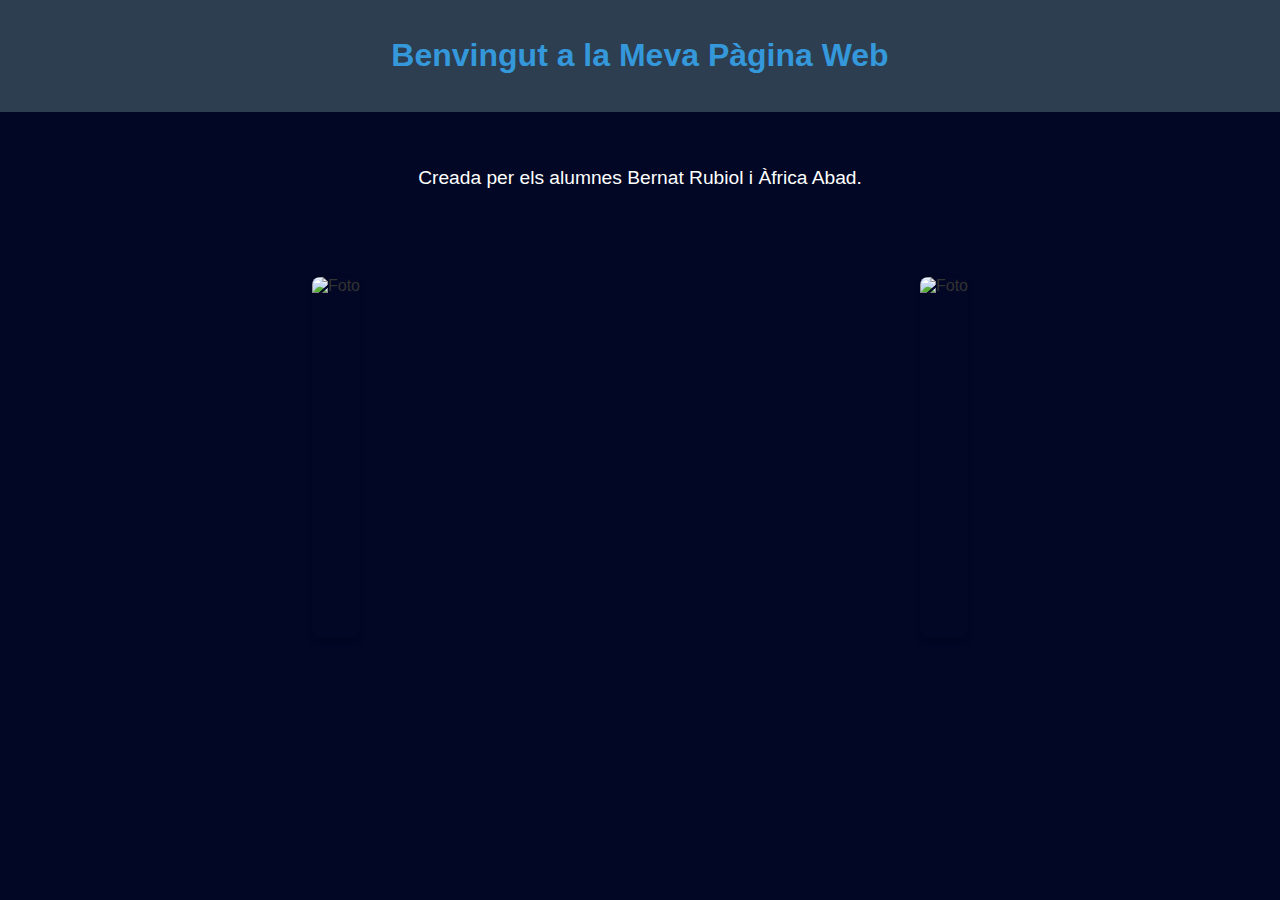
==== data/index.html @ fff84b03 "first commit" ====
<!DOCTYPE html>
<html lang="ca">
<head>
    <meta charset="UTF-8">
    <meta name="viewport" content="width=device-width, initial-scale=1.0">
    <title>La Meva Pàgina Web</title>
    <style>
        body {
            font-family: 'Arial', sans-serif;
            background-color: #010724;
            color: #333;
            margin: 0;
            padding: 0;
            text-align: center;
        }

        header {
            background-color: #2c3e50;
            color: #ecf0f1;
            padding: 1em;
        }

        section {
            display: flex;
            justify-content: space-around;
            align-items: center;
            padding: 2em;
        }

        img {
            height: 40vh;
            max-width: 50vw;
            border-radius: 8px;
            box-shadow: 0 4px 8px rgba(0, 0, 0, 0.1);
        }

        h1 {
            color: #3498db;
        }

        p {
          color: white;
            font-size: 1.2em;
            line-height: 1.6em;
        }
    </style>
</head>
<body>

    <header>
        <h1>Benvingut a la Meva Pàgina Web</h1>
    </header>

    <section>
      <p>Creada per els alumnes Bernat Rubiol i Àfrica Abad.</p>
    </section>
    <section>
      <img src="https://s.yimg.com/ny/api/res/1.2/RAGNZd8yfQuLcv_4PgmvWQ--/YXBwaWQ9aGlnaGxhbmRlcjt3PTY0MDtoPTgxNQ--/https://media.zenfs.com/es/business_insider_m_xico_941/8c95d1526d7016a425e689353805fd27" alt="Foto">
      <img src="https://phantom-elmundo.unidadeditorial.es/053aa2667903bc06b23620cc451f2aac/resize/828/f/jpg/assets/multimedia/imagenes/2019/10/08/15705484708598.jpg" alt="Foto">
    </section>
    
</body>
</html>
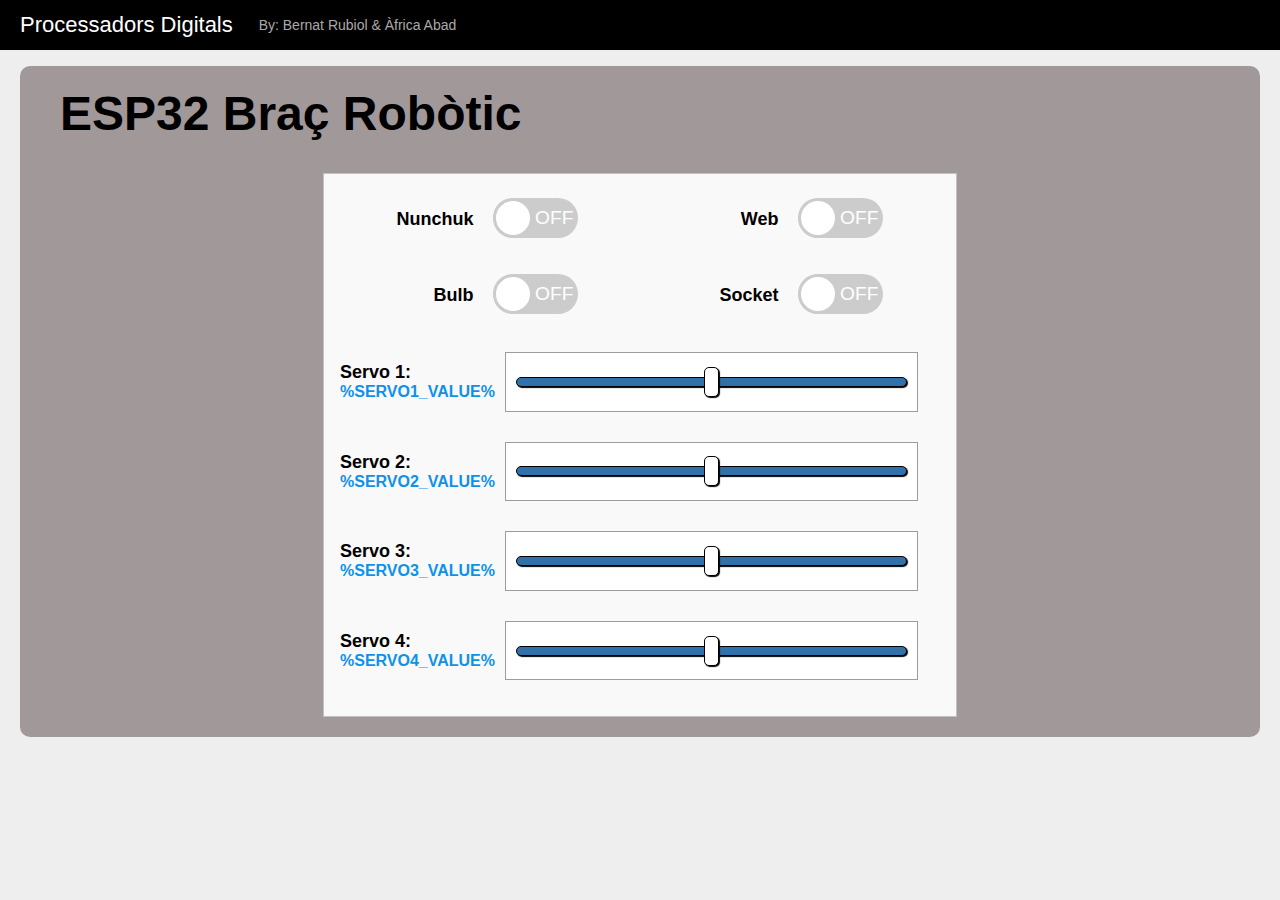
==== commit fe4fcda0: "dia productiu" ====
--- a/data/index.html
+++ b/data/index.html
@@ -1,63 +1,107 @@
 <!DOCTYPE html>
-<html lang="ca">
+<html>
+
 <head>
     <meta charset="UTF-8">
-    <meta name="viewport" content="width=device-width, initial-scale=1.0">
-    <title>La Meva Pàgina Web</title>
-    <style>
-        body {
-            font-family: 'Arial', sans-serif;
-            background-color: #010724;
-            color: #333;
-            margin: 0;
-            padding: 0;
-            text-align: center;
-        }
+    <meta name="viewport" content="width=device-width, initial-scale=1">
 
-        header {
-            background-color: #2c3e50;
-            color: #ecf0f1;
-            padding: 1em;
-        }
+    <title>ESP32 ROBOT ARM</title>
 
-        section {
-            display: flex;
-            justify-content: space-around;
-            align-items: center;
-            padding: 2em;
-        }
+    <link href="css/entireframework.min.css" rel="stylesheet" type="text/css">
+    <link href="css/toggle-switchy.css" rel="stylesheet" type="text/css">
+    <link href="css/custom.css" rel="stylesheet" type="text/css">
 
-        img {
-            height: 40vh;
-            max-width: 50vw;
-            border-radius: 8px;
-            box-shadow: 0 4px 8px rgba(0, 0, 0, 0.1);
-        }
+</head>
 
-        h1 {
-            color: #3498db;
-        }
+<body>
+    <nav class="nav" tabindex="-1" onclick="this.focus()">
+        <div class="container">
+            <a class="pagename current" href="#">Processadors Digitals</a>
+            <a href="#">By: Bernat Rubiol & Àfrica Abad</a>
+        </div>
+    </nav>
+    <button class="btn-close btn btn-sm">×</button>
+    <div class="container">
+        <div class="hero">
+            <div class="container">
+                <h1>ESP32 Braç Robòtic</h1>
+                <form class="form1" action="">
+                    <label for="nunchuk" class="labels">Nunchuk</label>
+                    <div class="load-content">
+                        <label class="toggle-switchy" for="nunchuk-button" data-size="xl" data-style="rounded">
+                            <input type="checkbox" name="nunchuk-button" id="nunchuk-button" %NUNCHUK_BUTTON_STATUS%>
+                            <span class="toggle">
+                                <span class="switch"></span>
+                            </span>
+                        </label>
+                    </div>
+                    <label for="tube" class="labels">Web</label>
+                    <div class="load-content">
+                        <label class="toggle-switchy" for="tube" data-size="xl" data-style="rounded">
+                            <input type="checkbox" name="tube" id="tube" %TUBE_TEMPLATE_STATUS%>
+                            <span class="toggle">
+                                <span class="switch"></span>
+                            </span>
+                        </label>
+                    </div>
+                    <label for="bulb" class="labels">Bulb</label>
+                    <div class="load-content">
+                        <label class="toggle-switchy" for="bulb" data-size="xl" data-style="rounded">
+                            <input type="checkbox" name="bulb" id="bulb" %BULB_TEMPLATE_STATUS%>
+                            <span class="toggle">
+                                <span class="switch"></span>
+                            </span>
+                        </label>
+                    </div>
+                    <label for="socket" class="labels">Socket</label>
+                    <div class="load-content">
+                        <label class="toggle-switchy" for="socket" data-size="xl" data-style="rounded">
+                            <input type="checkbox" name="socket" id="socket" %SOCKET_TEMPLATE_STATUS%>
+                            <span class="toggle">
+                                <span class="switch"></span>
+                            </span>
 
-        p {
-          color: white;
-            font-size: 1.2em;
-            line-height: 1.6em;
-        }
-    </style>
-</head>
-<body>
+                        </label>
+                    </div>
+                    <div class="slider-content">
+                        <div class="slider-content-text">
+                            <label for="servo1" class="simple-labels">Servo 1:</label>
+                            <span class="slider_value" id="servo1-value">%SERVO1_VALUE%</span>
+                        </div>
+                        <div class="slider-content-input">
+                            <input type="range" id="servo1-slider" min="0" max="180" value="%SLIDER_VALUE_1%">
+                        </div>
+                        <div class="slider-content-text">
+                            <label for="servo2" class="simple-labels">Servo 2:</label>
+                            <span class="slider_value" id="servo2-value">%SERVO2_VALUE%</span>
+                        </div>
+                        <div class="slider-content-input">
+                            <input type="range" id="servo2-slider" min="0" max="180" value="%SLIDER_VALUE_2%">
+                        </div>
+                        <div class="slider-content-text">
+                            <label for="servo3" class="simple-labels">Servo 3:</label>
+                            <span class="slider_value" id="servo3-value">%SERVO3_VALUE%</span>
+                        </div>
+                        <div class="slider-content-input">
+                            <input type="range" id="servo3-slider" min="0" max="180" value="%SLIDER_VALUE_3%">
+                        </div>
+                        <div class="slider-content-text">
+                            <label for="servo4" class="simple-labels">Servo 4:</label>
+                            <span class="slider_value" id="servo4-value">%SERVO4_VALUE%</span>
+                        </div>
+                        <div class="slider-content-input">
+                            <input type="range" id="servo4-slider" min="0" max="180" value="%SLIDER_VALUE_4%">
+                        </div>
+                    </div>
 
-    <header>
-        <h1>Benvingut a la Meva Pàgina Web</h1>
-    </header>
+                </form>
+            </div>
 
-    <section>
-      <p>Creada per els alumnes Bernat Rubiol i Àfrica Abad.</p>
-    </section>
-    <section>
-      <img src="https://s.yimg.com/ny/api/res/1.2/RAGNZd8yfQuLcv_4PgmvWQ--/YXBwaWQ9aGlnaGxhbmRlcjt3PTY0MDtoPTgxNQ--/https://media.zenfs.com/es/business_insider_m_xico_941/8c95d1526d7016a425e689353805fd27" alt="Foto">
-      <img src="https://phantom-elmundo.unidadeditorial.es/053aa2667903bc06b23620cc451f2aac/resize/828/f/jpg/assets/multimedia/imagenes/2019/10/08/15705484708598.jpg" alt="Foto">
-    </section>
-    
+
+
+            <script src="js/custom.js"></script>
+        </div>
+    </div>
 </body>
-</html>
+
+</html>--- a/data/css/entireframework.min.css
+++ b/data/css/entireframework.min.css
@@ -0,0 +1,301 @@
+/* Copyright 2014 Owen Versteeg; MIT licensed */
+body,
+textarea,
+input,
+select {
+    background: 0;
+    border-radius: 0;
+    font: 16px sans-serif;
+    margin: 0
+}
+
+.smooth {
+    transition: all .2s
+}
+
+.btn,
+.nav a {
+    text-decoration: none
+}
+
+.container {
+    margin: 0 20px;
+    width: auto
+}
+
+label>* {
+    display: inline
+}
+
+form>* {
+    display: block;
+    margin-bottom: 10px
+}
+
+.btn {
+    background: #999;
+    border-radius: 6px;
+    border: 0;
+    color: #fff;
+    cursor: pointer;
+    display: inline-block;
+    margin: 2px 0;
+    padding: 12px 30px 14px
+}
+
+.btn:hover {
+    background: #888
+}
+
+.btn:active,
+.btn:focus {
+    background: #777
+}
+
+.btn-a {
+    background: #0ae
+}
+
+.btn-a:hover {
+    background: #09d
+}
+
+.btn-a:active,
+.btn-a:focus {
+    background: #08b
+}
+
+.btn-b {
+    background: #3c5
+}
+
+.btn-b:hover {
+    background: #2b4
+}
+
+.btn-b:active,
+.btn-b:focus {
+    background: #2a4
+}
+
+.btn-c {
+    background: #d33
+}
+
+.btn-c:hover {
+    background: #c22
+}
+
+.btn-c:active,
+.btn-c:focus {
+    background: #b22
+}
+
+.btn-sm {
+    border-radius: 4px;
+    padding: 10px 14px 11px
+}
+
+.row {
+    margin: 1% 0;
+    overflow: auto
+}
+
+.col {
+    float: left
+}
+
+.table,
+.c12 {
+    width: 100%
+}
+
+.c11 {
+    width: 91.66%
+}
+
+.c10 {
+    width: 83.33%
+}
+
+.c9 {
+    width: 75%
+}
+
+.c8 {
+    width: 66.66%
+}
+
+.c7 {
+    width: 58.33%
+}
+
+.c6 {
+    width: 50%
+}
+
+.c5 {
+    width: 41.66%
+}
+
+.c4 {
+    width: 33.33%
+}
+
+.c3 {
+    width: 25%
+}
+
+.c2 {
+    width: 16.66%
+}
+
+.c1 {
+    width: 8.33%
+}
+
+h1 {
+    font-size: 3em
+}
+
+.btn,
+h2 {
+    font-size: 2em
+}
+
+.ico {
+    font: 33px Arial Unicode MS, Lucida Sans Unicode
+}
+
+.addon,
+.btn-sm,
+.nav,
+textarea,
+input,
+select {
+    outline: 0;
+    font-size: 14px
+}
+
+textarea,
+input,
+select {
+    padding: 8px;
+    border: 1px solid #ccc
+}
+
+textarea:focus,
+input:focus,
+select:focus {
+    border-color: #5ab
+}
+
+textarea,
+input[type=text] {
+    -webkit-appearance: none;
+    width: 13em
+}
+
+.addon {
+    padding: 8px 12px;
+    box-shadow: 0 0 0 1px #ccc
+}
+
+.nav,
+.nav .current,
+.nav a:hover {
+    background: #000;
+    color: #fff
+}
+
+.nav {
+    height: 24px;
+    padding: 11px 0 15px
+}
+
+.nav a {
+    color: #aaa;
+    padding-right: 1em;
+    position: relative;
+    top: -1px
+}
+
+.nav .pagename {
+    font-size: 22px;
+    top: 1px
+}
+
+.btn.btn-close {
+    background: #000;
+    float: right;
+    font-size: 25px;
+    margin: -54px 7px;
+    display: none
+}
+
+@media(min-width:1310px) {
+    .container {
+        margin: auto;
+        width: 1270px
+    }
+}
+
+@media(max-width:870px) {
+    .row .col {
+        width: 100%
+    }
+}
+
+@media(max-width:500px) {
+    .btn.btn-close {
+        display: block
+    }
+
+    .nav {
+        overflow: hidden
+    }
+
+    .pagename {
+        margin-top: -11px
+    }
+
+    .nav:active,
+    .nav:focus {
+        height: auto
+    }
+
+    .nav div:before {
+        background: #000;
+        border-bottom: 10px double;
+        border-top: 3px solid;
+        content: '';
+        float: right;
+        height: 4px;
+        position: relative;
+        right: 3px;
+        top: 14px;
+        width: 20px
+    }
+
+    .nav a {
+        padding: .5em 0;
+        display: block;
+        width: 50%
+    }
+}
+
+.table th,
+.table td {
+    padding: .5em;
+    text-align: left
+}
+
+.table tbody>:nth-child(2n-1) {
+    background: #ddd
+}
+
+.msg {
+    padding: 1.5em;
+    background: #def;
+    border-left: 5px solid #59d
+}--- a/data/css/toggle-switchy.css
+++ b/data/css/toggle-switchy.css
@@ -0,0 +1,147 @@
+/*
+Project:	Toggle Switchy
+Version:	1.14
+Updated:	8/20/2020
+Author:		Adam Culpepper | @adamculpepper
+Website:	https://toggleswitchy.com
+Docs:		https://github.com/adamculpepper/toggle-switchy
+Issues:		https://github.com/adamculpepper/toggle-switchy/issues
+Releases:	https://github.com/adamculpepper/toggle-switchy/releases
+*/
+
+/* Customizable styles */
+
+/* Colors: Default (blue) */
+.toggle-switchy {color:#fff;}
+.toggle-switchy > input + .toggle:before {content:'ON';}
+.toggle-switchy > input + .toggle:after {content:'OFF';}
+.toggle-switchy > input + .toggle > .switch {background:#fff;}
+.toggle-switchy > input + .toggle + .label {color:#000;}
+.toggle-switchy > input:checked + .toggle {background:#3498db;}
+.toggle-switchy > input:not(:checked) + .toggle {background:#ccc;}
+.toggle-switchy > input:checked + .toggle > .switch {border:3px solid #3498db;}
+.toggle-switchy > input:not(:checked) + .toggle > .switch {border:3px solid #ccc;}
+.toggle-switchy > input:focus + .toggle,
+.toggle-switchy > input:active + .toggle {box-shadow:0 0 5px 3px rgba(0, 119, 200, 0.50);}
+
+/* Rounded switch corners */
+.toggle-switchy > input + .toggle {border-radius:4px;}
+.toggle-switchy > input + .toggle .switch {border-radius:6px;}
+
+/* //////////////////////////
+CORE STYLES BELOW - NO TOUCHY
+////////////////////////// */
+.toggle-switchy {display:inline-flex; align-items:center; user-select:none; position:relative; vertical-align:middle; margin-bottom:0;}
+.toggle-switchy:hover {cursor:pointer;}
+.toggle-switchy > input {position:absolute; opacity:0;}
+.toggle-switchy > input + .toggle {align-items:center; position:relative;}
+.toggle-switchy > input + .toggle {overflow:hidden; position:relative; flex-shrink:0;}
+.toggle-switchy > input[disabled] + .toggle {opacity:0.5;}
+.toggle-switchy > input[disabled] + .toggle:hover {cursor:not-allowed;}
+.toggle-switchy > input + .toggle {width:100%; height:100%; margin:0; cursor:pointer;}
+.toggle-switchy > input + .toggle > .switch {display:block; height:100%; position:absolute; right:0; z-index:3; box-sizing:border-box;}
+
+/* Labels */
+.toggle-switchy > input + .toggle:before,
+.toggle-switchy > input + .toggle:after {display:flex; align-items:center; position:absolute; z-index:2; height:100%;}
+.toggle-switchy > input + .toggle:before {right:55%;}
+.toggle-switchy > input + .toggle:after {left:50%;}
+.toggle-switchy > input + .toggle + .label {margin-left:10px;}
+.toggle-switchy[data-label='left'] > input + .toggle {order:2;}
+.toggle-switchy[data-label='left'] > input + .toggle + .label {order:1; margin-left:0; margin-right:10px;}
+
+/* Show / Hide */
+.toggle-switchy > input + .toggle:before {opacity:0;}
+.toggle-switchy > input:checked + .toggle:before {opacity:1;}
+.toggle-switchy > input:checked + .toggle:after {opacity:0;}
+
+/* Transitions */
+.toggle-switchy > input + .toggle {transition:background 200ms linear, box-shadow 200ms linear;}
+.toggle-switchy > input + .toggle:before,
+.toggle-switchy > input + .toggle:after {transition:all 200ms linear;}
+.toggle-switchy > input + .toggle > .switch {transition:right 200ms linear, border-color 200ms linear;}
+/* //////////////////////////
+CORE STYLES ABOVE - NO TOUCHY
+////////////////////////// */
+
+/* Size: Extra Large */
+.toggle-switchy[data-size='xl'] > input + .toggle							{width:85px; height:40px;}
+.toggle-switchy[data-size='xl'] > input + .toggle > .switch					{width:40px;}
+.toggle-switchy[data-size='xl'] > input + .toggle:before,
+.toggle-switchy[data-size='xl'] > input + .toggle:after						{font-size:1.2rem;}
+.toggle-switchy[data-size='xl'] > input:not(:checked) + .toggle > .switch	{right:calc(100% - 40px);}
+
+/* Size: Large */
+.toggle-switchy[data-size='lg'] > input + .toggle							{width:75px; height:35px;}
+.toggle-switchy[data-size='lg'] > input + .toggle > .switch					{width:35px;}
+.toggle-switchy[data-size='lg'] > input + .toggle:before,
+.toggle-switchy[data-size='lg'] > input + .toggle:after						{font-size:1rem;}
+.toggle-switchy[data-size='lg'] > input:not(:checked) + .toggle > .switch	{right:calc(100% - 35px);}
+
+/* Size: Default (Medium) */
+.toggle-switchy > input + .toggle											{width:65px; height:30px;}
+.toggle-switchy > input + .toggle	> .switch								{width:30px;}
+.toggle-switchy > input + .toggle:before,
+.toggle-switchy > input + .toggle:after										{font-size:0.8rem;}
+.toggle-switchy > input:not(:checked) + .toggle > .switch					{right:calc(100% - 30px);}
+
+/* Size: Small */
+.toggle-switchy[data-size='sm'] > input + .toggle							{width:55px; height:25px;}
+.toggle-switchy[data-size='sm'] > input + .toggle > .switch					{width:25px;}
+.toggle-switchy[data-size='sm'] > input + .toggle:before,
+.toggle-switchy[data-size='sm'] > input + .toggle:after						{font-size:0.7rem;}
+.toggle-switchy[data-size='sm'] > input:not(:checked) + .toggle > .switch	{right:calc(100% - 25px);}
+
+/* Size: Extra Small */
+.toggle-switchy[data-size='xs'] > input + .toggle							{width:45px; height:20px;}
+.toggle-switchy[data-size='xs'] > input + .toggle > .switch					{width:20px;}
+.toggle-switchy[data-size='xs'] > input + .toggle:before,
+.toggle-switchy[data-size='xs'] > input + .toggle:after						{font-size:0.5rem;}
+.toggle-switchy[data-size='xs'] > input:not(:checked) + .toggle > .switch	{right:calc(100% - 20px);}
+
+/* Style: Rounded */
+.toggle-switchy[data-style='rounded'] > input + .toggle,
+.toggle-switchy[data-style='rounded'] > input + .toggle > .switch			{border-radius:50px;}
+.toggle-switchy[data-style='rounded'] > input + .toggle:before				{right:50%;}
+.toggle-switchy[data-style='rounded'] > input + .toggle:after				{left:50%;}
+
+/* Style: Square */
+.toggle-switchy[data-style='square'] > input + .toggle						{border-radius:0;}
+.toggle-switchy[data-style='square'] > input + .toggle .switch				{border-radius:0;}
+
+/* Text: Off */
+.toggle-switchy[data-text='false'] > input + .toggle:before,
+.toggle-switchy[data-text='false'] > input + .toggle:after					{content:'';}
+.toggle-switchy[data-text='false'][data-size='xl'] > input + .toggle		{width:80px;}
+.toggle-switchy[data-text='false'][data-size='lg'] > input + .toggle		{width:70px;}
+.toggle-switchy[data-text='false'] > input + .toggle						{width:60px;}
+.toggle-switchy[data-text='false'][data-size='sm'] > input + .toggle		{width:50px;}
+.toggle-switchy[data-text='false'][data-size='xs'] > input + .toggle		{width:40px;}
+
+/* Color: Red */
+.toggle-switchy[data-color='red'] > input:checked + .toggle					{background:#e74c3c;}
+.toggle-switchy[data-color='red'] > input:checked + .toggle > .switch		{border-color:#e74c3c;}
+
+/* Color: Orange */
+.toggle-switchy[data-color='orange'] > input:checked + .toggle				{background:#e67e22;}
+.toggle-switchy[data-color='orange'] > input:checked + .toggle > .switch	{border-color:#e67e22;}
+ 
+ /* Color: Yellow */
+.toggle-switchy[data-color='yellow'] > input:checked + .toggle				{background:#f1c40f;}
+.toggle-switchy[data-color='yellow'] > input:checked + .toggle > .switch	{border-color:#f1c40f;}
+
+/* Color: Green */
+.toggle-switchy[data-color='green'] > input:checked + .toggle				{background:#2ecc71;}
+.toggle-switchy[data-color='green'] > input:checked + .toggle > .switch		{border-color:#2ecc71;}
+
+/* Color: Blue */
+.toggle-switchy[data-color='blue'] > input:checked + .toggle				{background:#3498db;}
+.toggle-switchy[data-color='blue'] > input:checked + .toggle > .switch		{border-color:#3498db;}
+
+/* Color: Purple */
+.toggle-switchy[data-color='purple'] > input:checked + .toggle				{background:#9b59b6;}
+.toggle-switchy[data-color='purple'] > input:checked + .toggle > .switch	{border-color:#9b59b6;}
+
+/* Color: Gray */
+.toggle-switchy[data-color='gray'] > input:checked + .toggle				{background:#555;}
+.toggle-switchy[data-color='gray'] > input:checked + .toggle > .switch		{border-color:#555;}
--- a/data/css/custom.css
+++ b/data/css/custom.css
@@ -0,0 +1,248 @@
+* {
+  padding: 0px;
+  margin: 0px;
+  /* box-sizing: border-box; */
+}
+
+body {
+  background: #eee;
+}
+
+.hero {
+  background: #a19999;
+  padding: 20px;
+  border-radius: 10px;
+  margin-top: 1em;
+}
+
+.hero h1 {
+  margin-top: 0;
+  margin-bottom: 0.3em;
+}
+
+.c4 {
+  padding: 10px;
+  box-sizing: border-box;
+}
+
+.c4 h3 {
+  margin-top: 0;
+}
+
+.c4 a {
+  margin-top: 10px;
+  display: inline-block;
+}
+
+/******
+For Grid
+*********/
+form {
+  display: grid;
+  padding: 1em;
+  background: #f9f9f9;
+  border: 1px solid #c1c1c1;
+  margin: 2rem auto 0 auto;
+  max-width: 600px;
+  padding: 1em;
+}
+
+form input {
+  background: #fff;
+  border: 1px solid #9c9c9c;
+}
+
+form button {
+  background: lightgrey;
+  padding: 0.7em;
+  width: 100%;
+  border: 0;
+}
+
+form button:hover {
+  background: gold;
+}
+
+label {
+  padding: 0.5em 0.5em 0.5em 0;
+}
+
+input {
+  padding: 0.7em;
+  margin-bottom: 0.5rem;
+}
+
+input:focus {
+  outline: 3px solid gold;
+}
+
+/* @media (min-width: 400px) { */
+form {
+  grid-template-columns: 1fr 1fr 1fr 1fr;
+  grid-gap: 10px;
+}
+
+label {
+  text-align: right;
+  /*grid-column: 1 / 2;*/
+}
+
+input,
+button {
+  /*grid-column: 2 / 3;*/
+}
+
+.load-content {
+  /*grid-column: 2 / 3;*/
+}
+
+.slider-content {
+  grid-column: 1 / -1;
+  display: grid;
+  grid-template-columns: 1fr 3fr;
+  grid-gap: 10px;
+  align-items: center;
+}
+
+.labels {
+  margin-top: 10px;
+  font-weight: bold;
+  font-size: 18px;
+}
+
+.simple-labels {
+  font-weight: bold;
+  font-size: 18px;
+}
+
+/* .dim-elements{
+      display: grid;
+      grid-template-columns: 1fr 1fr;
+      grid-gap: 20px;
+    } */
+.slider-content-input {
+  width: 90%;
+}
+
+.slider_value {
+  font-weight: bold;
+  color: #0e91e9;
+}
+
+.center {
+  text-align: center;
+}
+
+.slider-content-text {
+  grid-column: 1 / 2;
+  /* El text ocuparà el primer terç */
+}
+
+.slider-content-input {
+  grid-column: 2 / 4;
+  /* El slider ocuparà els dos terços seguents */
+}
+
+/****For Range Slider Styling**************/
+/* Credit goes to :: https://www.cssportal.com/style-input-range/ */
+input[type=range] {
+  height: 38px;
+  -webkit-appearance: none;
+  margin: 10px 0;
+  width: 100%;
+}
+
+input[type=range]:focus {
+  outline: none;
+}
+
+input[type=range]::-webkit-slider-runnable-track {
+  width: 100%;
+  height: 10px;
+  cursor: pointer;
+  animate: 0.2s;
+  box-shadow: 1px 1px 1px #000000;
+  background: #3071A9;
+  border-radius: 5px;
+  border: 1px solid #000000;
+}
+
+input[type=range]::-webkit-slider-thumb {
+  box-shadow: 1px 1px 1px #000000;
+  border: 1px solid #000000;
+  height: 30px;
+  width: 15px;
+  border-radius: 5px;
+  background: #FFFFFF;
+  cursor: pointer;
+  -webkit-appearance: none;
+  margin-top: -11px;
+}
+
+input[type=range]:focus::-webkit-slider-runnable-track {
+  background: #3071A9;
+}
+
+input[type=range]::-moz-range-track {
+  width: 100%;
+  height: 10px;
+  cursor: pointer;
+  animate: 0.2s;
+  box-shadow: 1px 1px 1px #000000;
+  background: #3071A9;
+  border-radius: 5px;
+  border: 1px solid #000000;
+}
+
+input[type=range]::-moz-range-thumb {
+  box-shadow: 1px 1px 1px #000000;
+  border: 1px solid #000000;
+  height: 30px;
+  width: 15px;
+  border-radius: 5px;
+  background: #FFFFFF;
+  cursor: pointer;
+}
+
+input[type=range]::-ms-track {
+  width: 100%;
+  height: 10px;
+  cursor: pointer;
+  animate: 0.2s;
+  background: transparent;
+  border-color: transparent;
+  color: transparent;
+}
+
+input[type=range]::-ms-fill-lower {
+  background: #3071A9;
+  border: 1px solid #000000;
+  border-radius: 10px;
+  box-shadow: 1px 1px 1px #000000;
+}
+
+input[type=range]::-ms-fill-upper {
+  background: #3071A9;
+  border: 1px solid #000000;
+  border-radius: 10px;
+  box-shadow: 1px 1px 1px #000000;
+}
+
+input[type=range]::-ms-thumb {
+  margin-top: 1px;
+  box-shadow: 1px 1px 1px #000000;
+  border: 1px solid #000000;
+  height: 30px;
+  width: 15px;
+  border-radius: 5px;
+  background: #FFFFFF;
+  cursor: pointer;
+}
+
+input[type=range]:focus::-ms-fill-lower {
+  background: #3071A9;
+}
+
+input[type=range]:focus::-ms-fill-upper {
+  background: #3071A9;
+}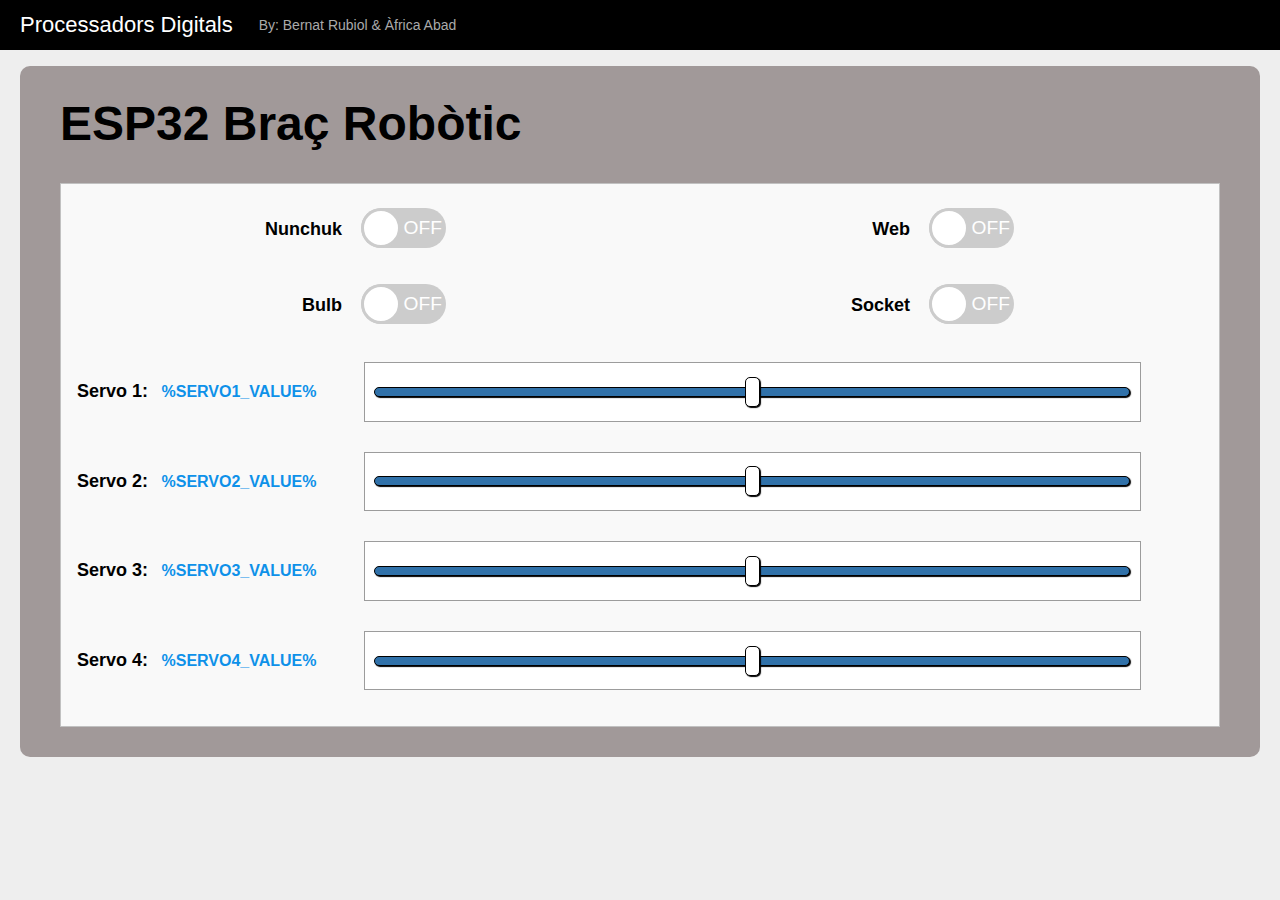
==== commit 96916e2c: "canvi web" ====
--- a/data/index.html
+++ b/data/index.html
@@ -23,7 +23,7 @@
     <button class="btn-close btn btn-sm">×</button>
     <div class="container">
         <div class="hero">
-            <div class="container">
+            <div class="container2">
                 <h1>ESP32 Braç Robòtic</h1>
                 <form class="form1" action="">
                     <label for="nunchuk" class="labels">Nunchuk</label>
--- a/data/css/entireframework.min.css
+++ b/data/css/entireframework.min.css
@@ -23,8 +23,17 @@
     width: auto
 }
 
+.container2{
+    margin: 10px 20px;
+    width: auto
+}
+
 label>* {
     display: inline
+}
+
+.form1{
+    max-width: 1200px;
 }
 
 form>* {
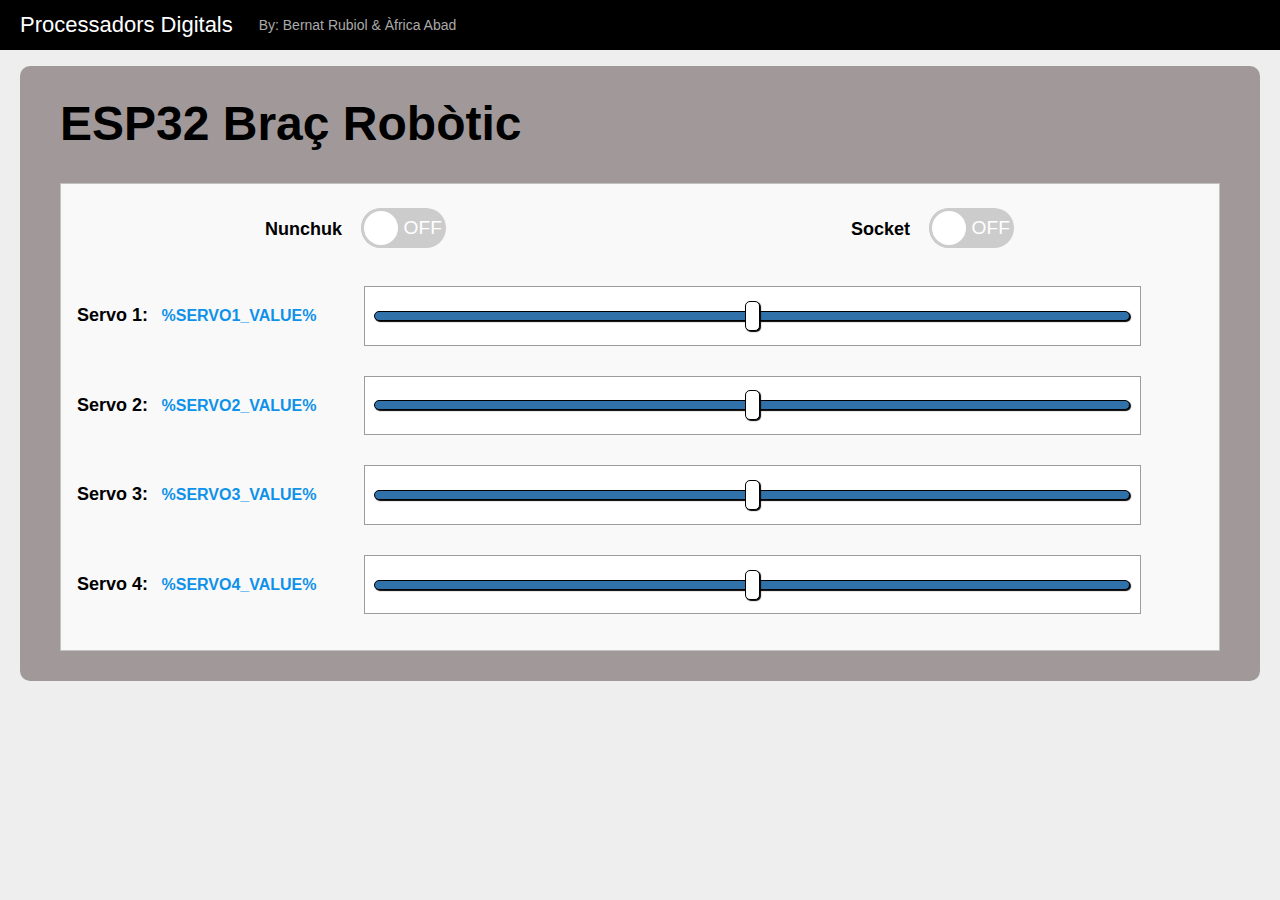
==== commit ea252214: "Merge branch 'main' of https://github.com/rubiolbernat/Abad_Rubiol_Projecte_PD" ====
--- a/data/index.html
+++ b/data/index.html
@@ -30,24 +30,6 @@
                     <div class="load-content">
                         <label class="toggle-switchy" for="nunchuk-button" data-size="xl" data-style="rounded">
                             <input type="checkbox" name="nunchuk-button" id="nunchuk-button" %NUNCHUK_BUTTON_STATUS%>
-                            <span class="toggle">
-                                <span class="switch"></span>
-                            </span>
-                        </label>
-                    </div>
-                    <label for="tube" class="labels">Web</label>
-                    <div class="load-content">
-                        <label class="toggle-switchy" for="tube" data-size="xl" data-style="rounded">
-                            <input type="checkbox" name="tube" id="tube" %TUBE_TEMPLATE_STATUS%>
-                            <span class="toggle">
-                                <span class="switch"></span>
-                            </span>
-                        </label>
-                    </div>
-                    <label for="bulb" class="labels">Bulb</label>
-                    <div class="load-content">
-                        <label class="toggle-switchy" for="bulb" data-size="xl" data-style="rounded">
-                            <input type="checkbox" name="bulb" id="bulb" %BULB_TEMPLATE_STATUS%>
                             <span class="toggle">
                                 <span class="switch"></span>
                             </span>
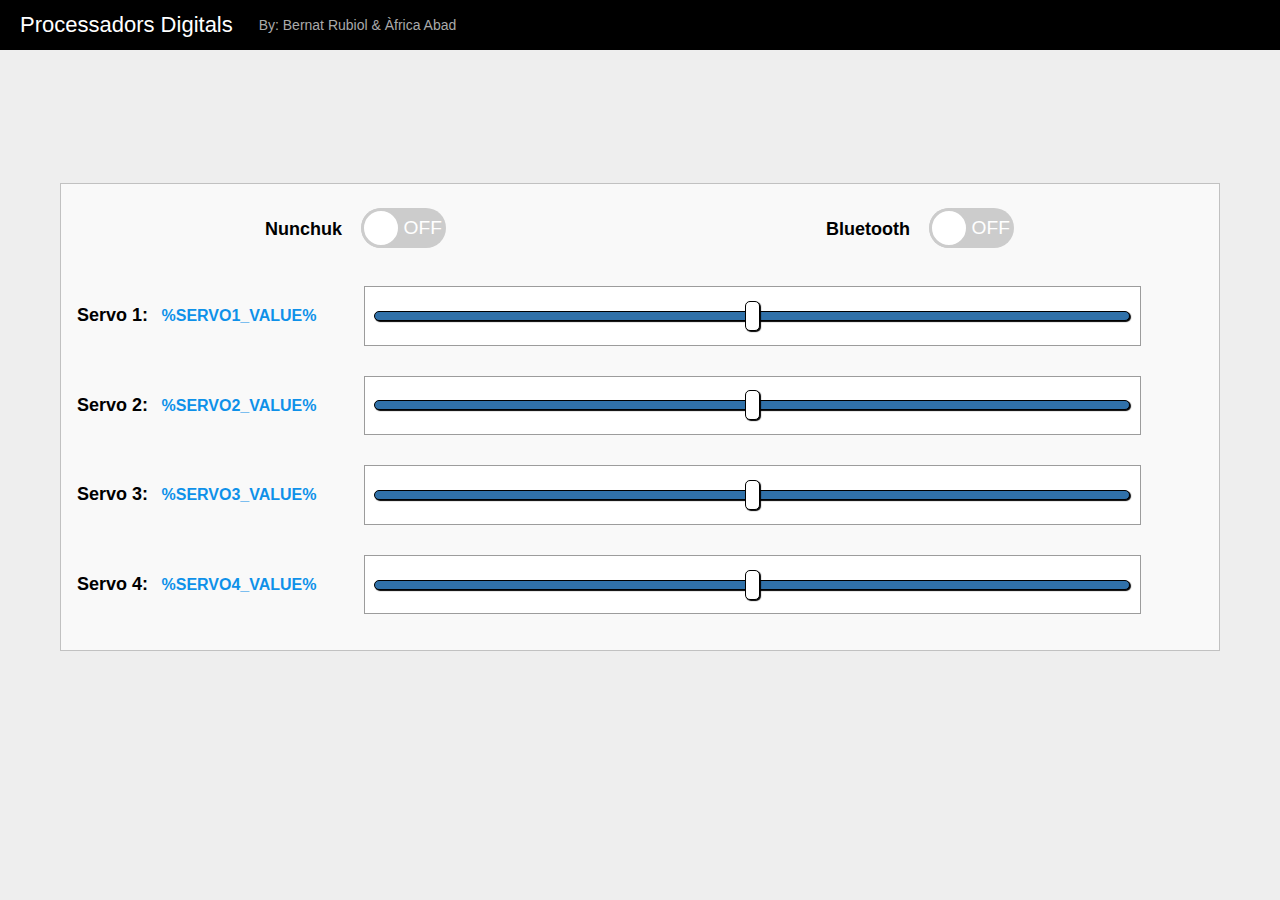
==== commit 1dce95d1: "canvis web + bluetooth" ====
--- a/data/index.html
+++ b/data/index.html
@@ -29,20 +29,19 @@
                     <label for="nunchuk" class="labels">Nunchuk</label>
                     <div class="load-content">
                         <label class="toggle-switchy" for="nunchuk-button" data-size="xl" data-style="rounded">
-                            <input type="checkbox" name="nunchuk-button" id="nunchuk-button" %NUNCHUK_BUTTON_STATUS%>
+                            <input type="checkbox" name="nunchuk-button" id="nunchuk-button">
                             <span class="toggle">
                                 <span class="switch"></span>
                             </span>
                         </label>
                     </div>
-                    <label for="socket" class="labels">Socket</label>
+                    <label for="socket" class="labels">Bluetooth</label>
                     <div class="load-content">
                         <label class="toggle-switchy" for="socket" data-size="xl" data-style="rounded">
-                            <input type="checkbox" name="socket" id="socket" %SOCKET_TEMPLATE_STATUS%>
+                            <input type="checkbox" name="socket" id="socket">
                             <span class="toggle">
                                 <span class="switch"></span>
                             </span>
-
                         </label>
                     </div>
                     <div class="slider-content">
@@ -75,15 +74,32 @@
                             <input type="range" id="servo4-slider" min="0" max="180" value="%SLIDER_VALUE_4%">
                         </div>
                     </div>
-
                 </form>
             </div>
+            <script src="js/custom.js"></script>
+            <script>
+                document.addEventListener('DOMContentLoaded', function() {
+                    const nunchukButton = document.getElementById('nunchuk-button');
+                    const bluetoothButton = document.getElementById('socket');
 
+                    // Assegurar que els botons estiguin desactivats per defecte en carregar la pàgina
+                    nunchukButton.checked = false;
+                    bluetoothButton.checked = false;
 
+                    function toggleButtons(event) {
+                        if (event.target === nunchukButton && nunchukButton.checked) {
+                            bluetoothButton.checked = false;
+                        } else if (event.target === bluetoothButton && bluetoothButton.checked) {
+                            nunchukButton.checked = false;
+                        }
+                    }
 
-            <script src="js/custom.js"></script>
+                    nunchukButton.addEventListener('change', toggleButtons);
+                    bluetoothButton.addEventListener('change', toggleButtons);
+                });
+            </script>
         </div>
     </div>
 </body>
 
-</html>+</html>
--- a/data/css/custom.css
+++ b/data/css/custom.css
@@ -5,17 +5,26 @@
 }
 
 body {
+  height: 100vh;
   background: #eee;
+  background-image: url('https://images.squarespace-cdn.com/content/v1/60c1285cfc2bbe32af4c9c81/3af22e2f-104b-4b1b-b8cc-15613d4e82a2/Hero_Test6.jpg');
+  background-size: cover; /* Fa que la imatge cobreixi tota la pantalla */
+  background-repeat: no-repeat; /* Evita que la imatge es repeteixi */
+  background-position: center; /* Centra la imatge a la pantalla */
 }
 
 .hero {
-  background: #a19999;
+  /*background-image: url('https://static.vecteezy.com/system/resources/previews/019/023/313/non_2x/robotic-arm-industrial-png.png');*/
+  background-size: cover;
+  background-position: center;
+  background-repeat: no-repeat;
   padding: 20px;
   border-radius: 10px;
   margin-top: 1em;
 }
 
 .hero h1 {
+  color: #eee;
   margin-top: 0;
   margin-bottom: 0.3em;
 }
